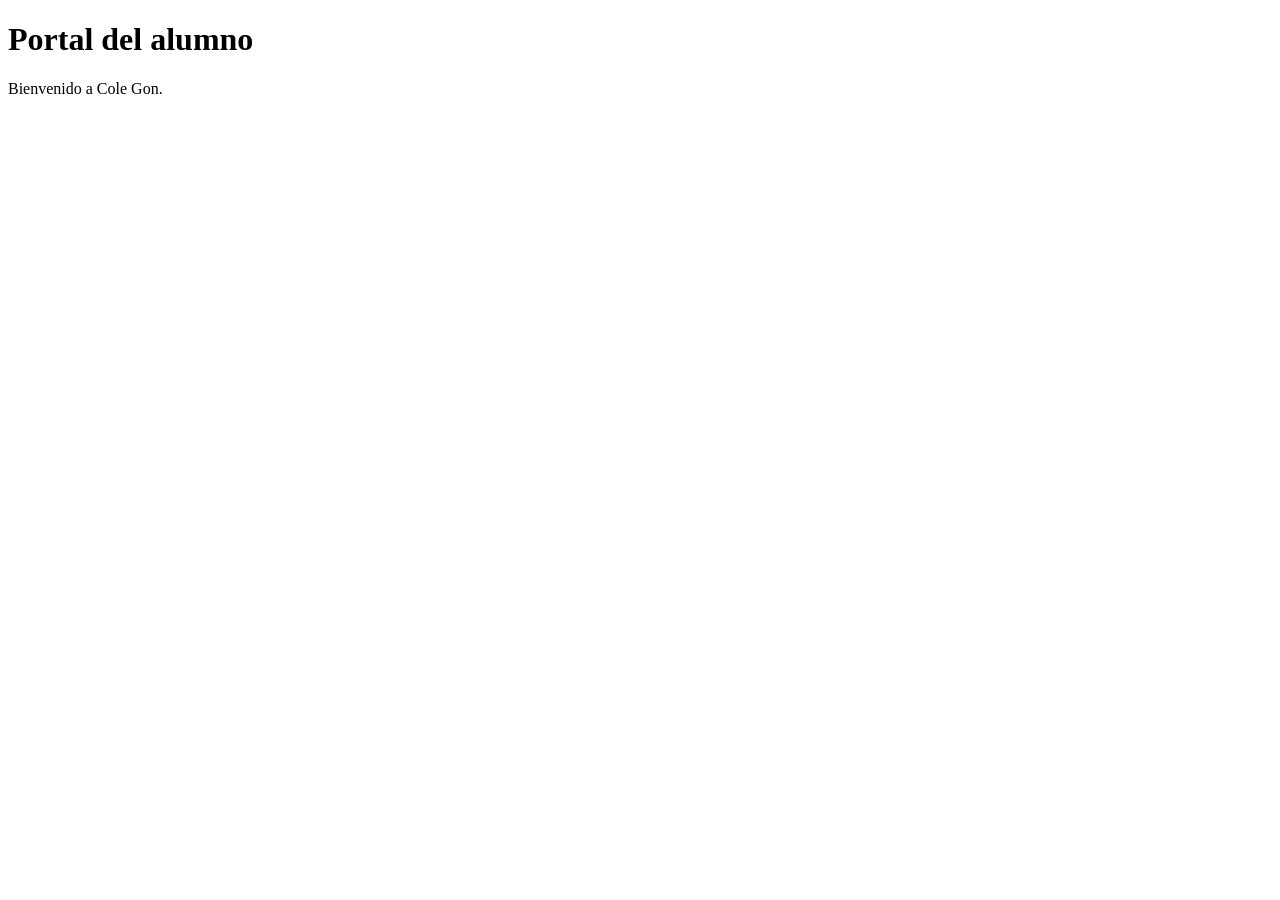
==== alumno.html @ f62ea546 "Add alumno.html for student portal" ====
<!DOCTYPE html>
<html lang="es">
<head>
  <meta charset="UTF-8">
  <meta name="viewport" content="width=device-width, initial-scale=1.0">
  <title>Portal Alumno - Cole Gon</title>
</head>
<body>

  <h1>Portal del alumno</h1>
  <p>Bienvenido a Cole Gon.</p>

</body>
</html>
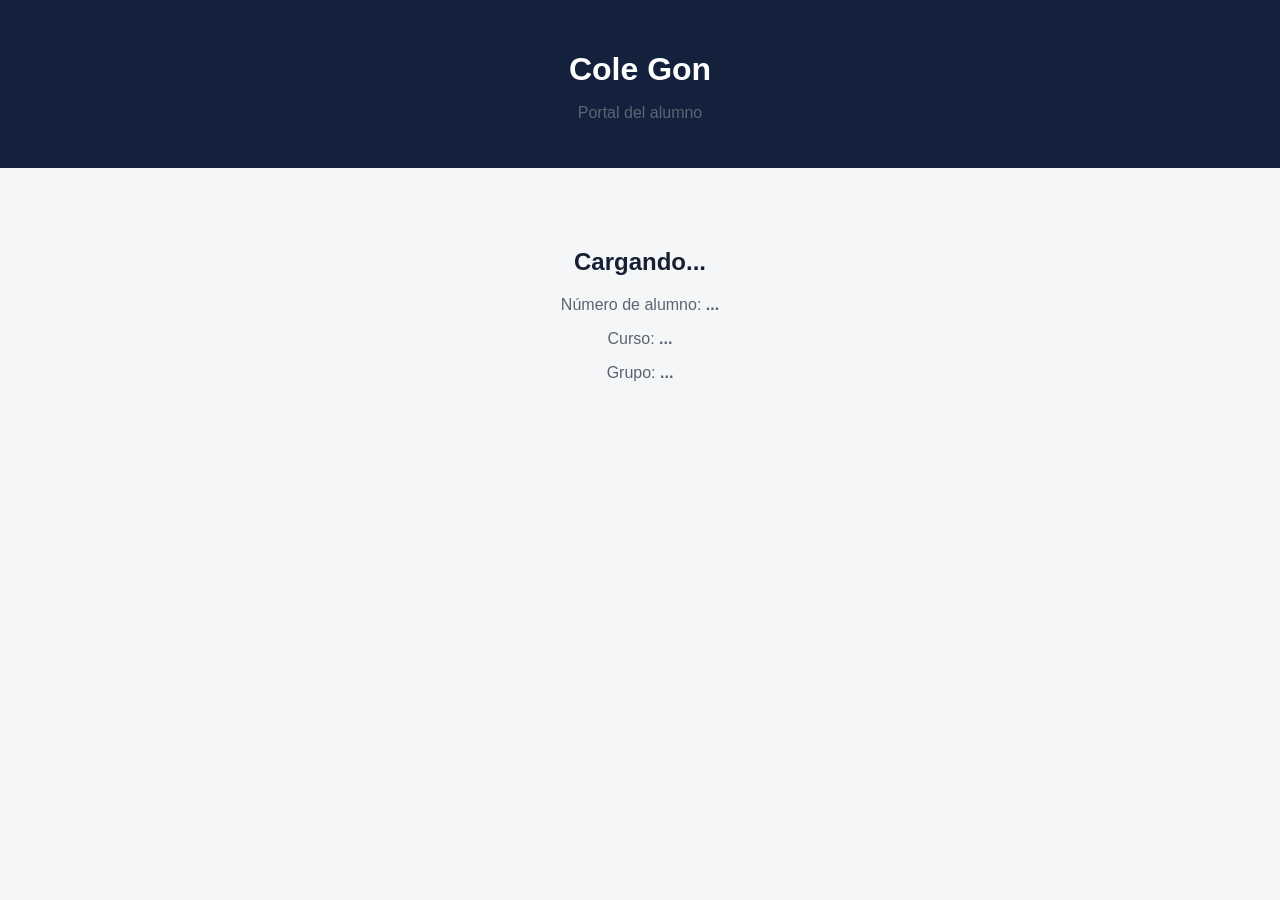
==== commit 997662a1: "Refactor alumno.html structure and content" ====
--- a/alumno.html
+++ b/alumno.html
@@ -4,11 +4,39 @@
   <meta charset="UTF-8">
   <meta name="viewport" content="width=device-width, initial-scale=1.0">
   <title>Portal Alumno - Cole Gon</title>
+
+  <link rel="stylesheet" href="style.css">
 </head>
+
 <body>
 
-  <h1>Portal del alumno</h1>
-  <p>Bienvenido a Cole Gon.</p>
+  <header>
+    <h1>Cole Gon</h1>
+    <p>Portal del alumno</p>
+  </header>
+
+  <main>
+
+    <h2 id="nombre-alumno">Cargando...</h2>
+
+    <p>
+      Número de alumno:
+      <strong id="numero-alumno">...</strong>
+    </p>
+
+    <p>
+      Curso:
+      <strong id="curso-alumno">...</strong>
+    </p>
+
+    <p>
+      Grupo:
+      <strong id="grupo-alumno">...</strong>
+    </p>
+
+  </main>
+
+  <script src="alumno.js"></script>
 
 </body>
 </html>
--- a/style.css
+++ b/style.css
@@ -0,0 +1,32 @@
+* {
+  box-sizing: border-box;
+}
+
+body {
+  margin: 0;
+  font-family: Arial, sans-serif;
+  background: #f4f6f8;
+  color: #172033;
+}
+
+header {
+  background: #14213d;
+  color: white;
+  padding: 30px 20px;
+  text-align: center;
+}
+
+main {
+  max-width: 900px;
+  margin: 40px auto;
+  padding: 20px;
+  text-align: center;
+}
+
+h1 {
+  margin-bottom: 10px;
+}
+
+p {
+  color: #5b6472;
+}
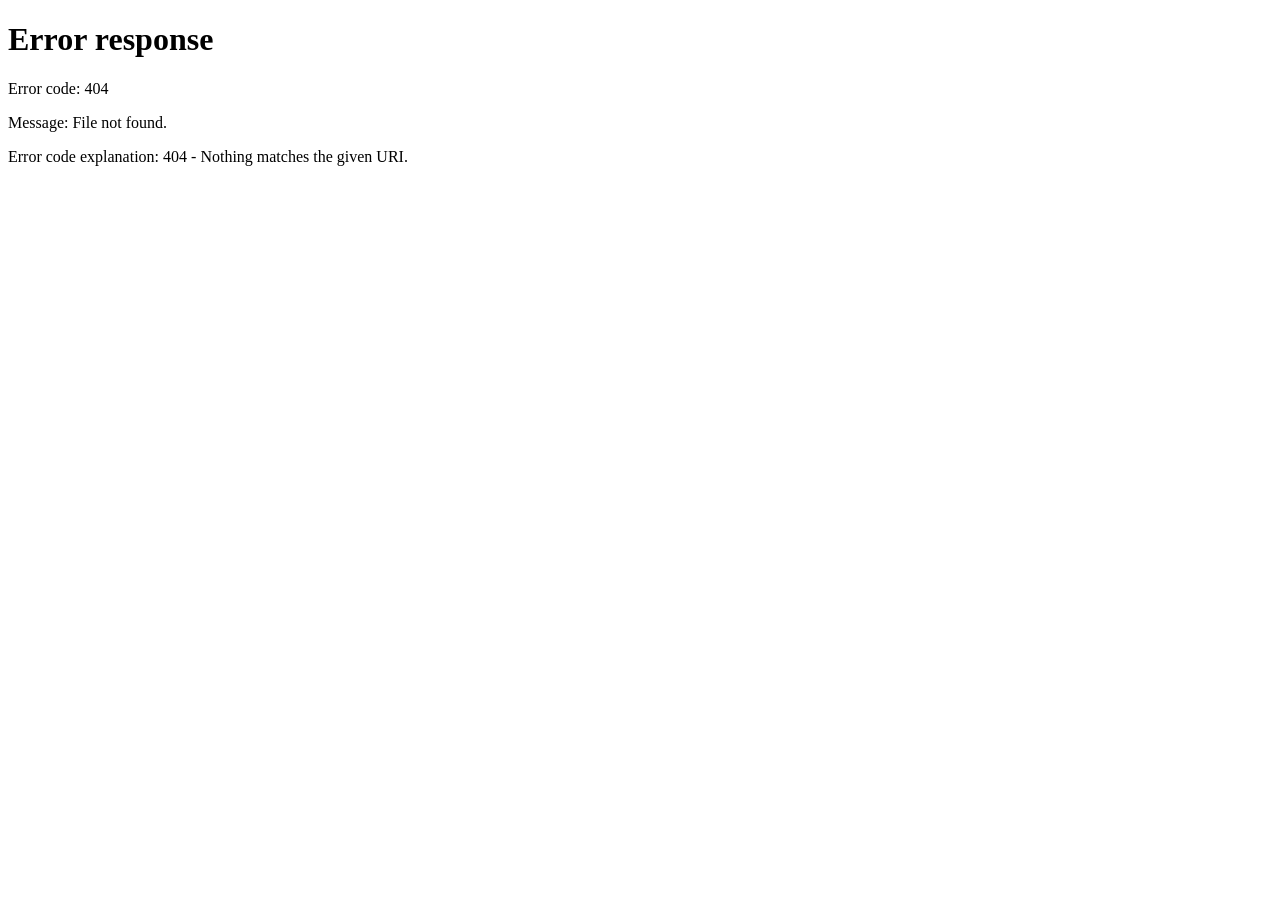
==== commit e3bb6ee9: "Update alumno.html" ====
--- a/alumno.html
+++ b/alumno.html
@@ -34,6 +34,20 @@
       <strong id="grupo-alumno">...</strong>
     </p>
 
+    <hr>
+
+    <h2>Tareas</h2>
+    <div id="tareas">
+      <p>Cargando tareas...</p>
+    </div>
+
+    <hr>
+
+    <h2>Avisos</h2>
+    <div id="avisos">
+      <p>Cargando avisos...</p>
+    </div>
+
   </main>
 
   <script src="alumno.js"></script>
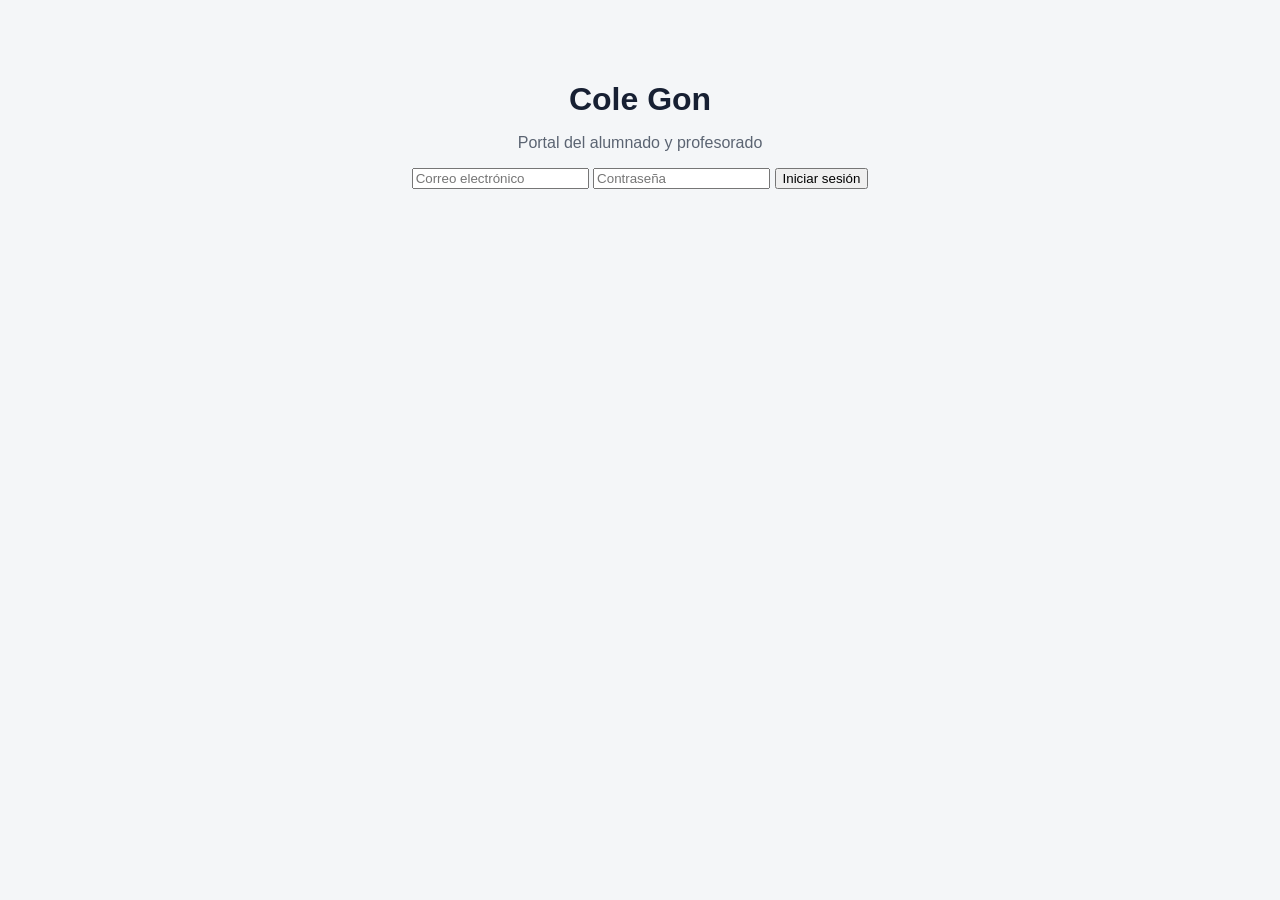
==== commit c3ffd11b: "Update alumno.html" ====
--- a/alumno.html
+++ b/alumno.html
@@ -4,7 +4,6 @@
   <meta charset="UTF-8">
   <meta name="viewport" content="width=device-width, initial-scale=1.0">
   <title>Portal Alumno - Cole Gon</title>
-
   <link rel="stylesheet" href="style.css">
 </head>
 
@@ -17,36 +16,56 @@
 
   <main>
 
-    <h2 id="nombre-alumno">Cargando...</h2>
+    <button id="cerrar-sesion">
+      Cerrar sesión
+    </button>
 
-    <p>
-      Número de alumno:
-      <strong id="numero-alumno">...</strong>
-    </p>
+    <section>
 
-    <p>
-      Curso:
-      <strong id="curso-alumno">...</strong>
-    </p>
+      <h2 id="nombre-alumno">
+        Cargando...
+      </h2>
 
-    <p>
-      Grupo:
-      <strong id="grupo-alumno">...</strong>
-    </p>
+      <p>
+        <strong>Número de alumno:</strong>
+        <span id="numero-alumno">...</span>
+      </p>
+
+      <p>
+        <strong>Curso:</strong>
+        <span id="curso-alumno">...</span>
+      </p>
+
+      <p>
+        <strong>Grupo:</strong>
+        <span id="grupo-alumno">...</span>
+      </p>
+
+    </section>
 
     <hr>
 
-    <h2>Tareas</h2>
-    <div id="tareas">
-      <p>Cargando tareas...</p>
-    </div>
+    <section>
+
+      <h2>📚 Tareas pendientes</h2>
+
+      <div id="tareas">
+        <p>Cargando tareas...</p>
+      </div>
+
+    </section>
 
     <hr>
 
-    <h2>Avisos</h2>
-    <div id="avisos">
-      <p>Cargando avisos...</p>
-    </div>
+    <section>
+
+      <h2>📢 Avisos</h2>
+
+      <div id="avisos">
+        <p>Cargando avisos...</p>
+      </div>
+
+    </section>
 
   </main>
 
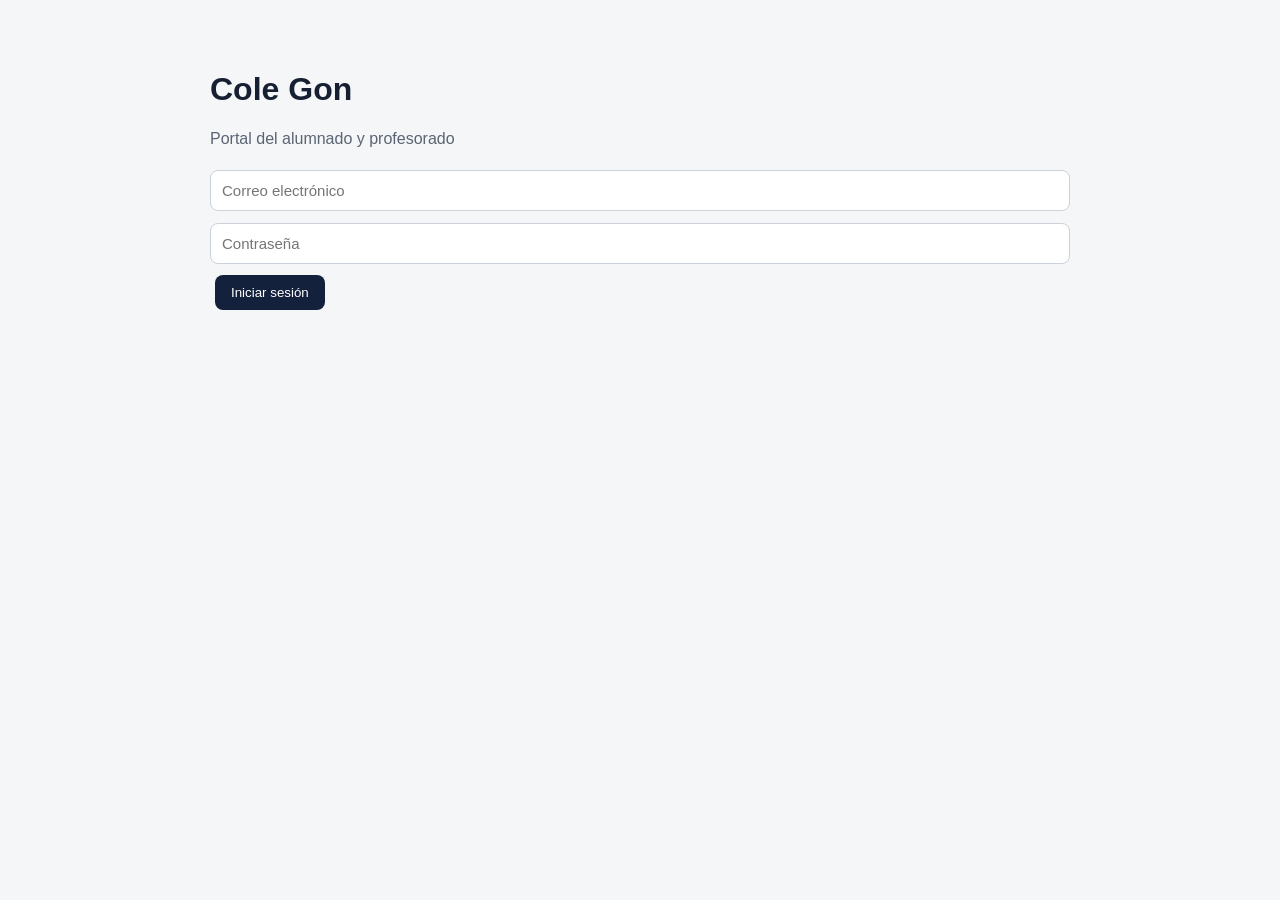
==== commit 68eaa583: "Update alumno.html" ====
--- a/alumno.html
+++ b/alumno.html
@@ -11,7 +11,7 @@
 
   <header>
     <h1>Cole Gon</h1>
-    <p>Portal del alumno</p>
+    <p>Portal del alumnado</p>
   </header>
 
   <main>
@@ -22,9 +22,11 @@
 
     <section>
 
-      <h2 id="nombre-alumno">
+      <h2>👋 Bienvenido/a</h2>
+
+      <h3 id="nombre-alumno">
         Cargando...
-      </h2>
+      </h3>
 
       <p>
         <strong>Número de alumno:</strong>
@@ -43,8 +45,6 @@
 
     </section>
 
-    <hr>
-
     <section>
 
       <h2>📚 Tareas pendientes</h2>
@@ -54,8 +54,6 @@
       </div>
 
     </section>
-
-    <hr>
 
     <section>
 
--- a/style.css
+++ b/style.css
@@ -12,21 +12,92 @@
 header {
   background: #14213d;
   color: white;
-  padding: 30px 20px;
+  padding: 28px 20px;
   text-align: center;
+}
+
+header h1 {
+  margin: 0 0 6px;
+}
+
+header p {
+  margin: 0;
+  color: #dbe2ef;
 }
 
 main {
   max-width: 900px;
-  margin: 40px auto;
+  margin: 30px auto;
   padding: 20px;
-  text-align: center;
 }
 
-h1 {
-  margin-bottom: 10px;
+section {
+  background: white;
+  padding: 22px;
+  margin-bottom: 22px;
+  border-radius: 14px;
+  box-shadow: 0 3px 12px rgba(0, 0, 0, 0.08);
+}
+
+h2 {
+  margin-top: 0;
+}
+
+h3 {
+  margin-bottom: 8px;
 }
 
 p {
   color: #5b6472;
 }
+
+button {
+  background: #14213d;
+  color: white;
+  border: none;
+  padding: 10px 16px;
+  border-radius: 8px;
+  cursor: pointer;
+  margin: 5px;
+}
+
+button:hover {
+  opacity: 0.9;
+}
+
+input,
+textarea,
+select {
+  width: 100%;
+  padding: 11px;
+  margin: 6px 0;
+  border: 1px solid #ccd2da;
+  border-radius: 8px;
+  font-size: 15px;
+}
+
+textarea {
+  min-height: 90px;
+  resize: vertical;
+}
+
+hr {
+  border: none;
+  border-top: 1px solid #e1e5ea;
+  margin: 25px 0;
+}
+
+#cerrar-sesion {
+  float: right;
+  background: #8b1e2d;
+}
+
+#tareas > div,
+#avisos > div {
+  padding: 16px 0;
+}
+
+#tareas h3,
+#avisos h3 {
+  color: #14213d;
+}
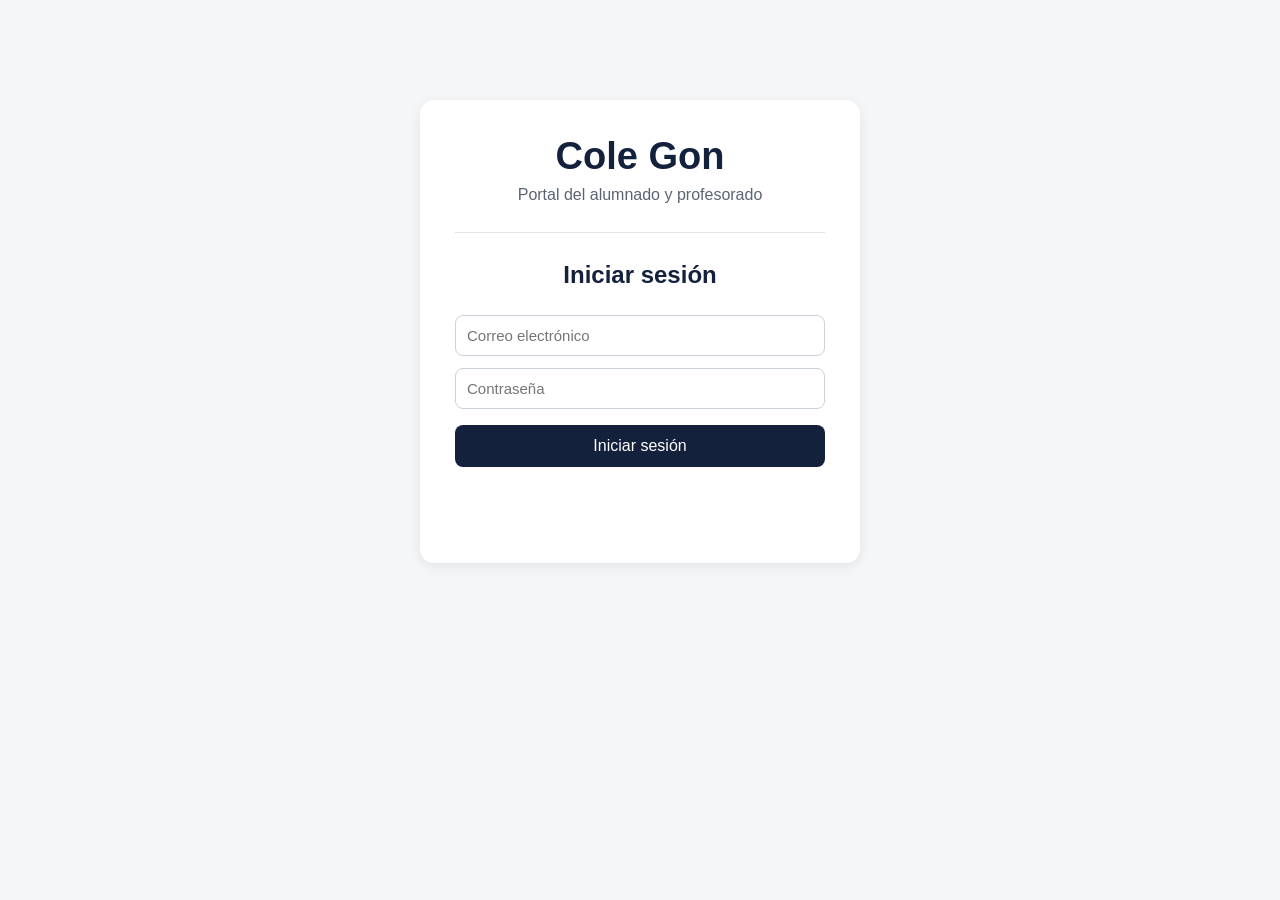
==== commit 02d227fe: "Update alumno.html" ====
--- a/alumno.html
+++ b/alumno.html
@@ -1,24 +1,36 @@
 <!DOCTYPE html>
 <html lang="es">
+
 <head>
   <meta charset="UTF-8">
   <meta name="viewport" content="width=device-width, initial-scale=1.0">
+
   <title>Portal Alumno - Cole Gon</title>
+
   <link rel="stylesheet" href="style.css">
 </head>
 
 <body>
 
   <header>
+
     <h1>Cole Gon</h1>
-    <p>Portal del alumnado</p>
+
+    <p>
+      Portal del alumnado
+    </p>
+
   </header>
+
 
   <main>
 
     <button id="cerrar-sesion">
       Cerrar sesión
     </button>
+
+
+    <!-- DATOS DEL ALUMNO -->
 
     <section>
 
@@ -45,29 +57,45 @@
 
     </section>
 
+
+    <!-- TAREAS -->
+
     <section>
 
       <h2>📚 Tareas pendientes</h2>
 
       <div id="tareas">
-        <p>Cargando tareas...</p>
+
+        <p>
+          Cargando tareas...
+        </p>
+
       </div>
 
     </section>
+
+
+    <!-- AVISOS -->
 
     <section>
 
       <h2>📢 Avisos</h2>
 
       <div id="avisos">
-        <p>Cargando avisos...</p>
+
+        <p>
+          Cargando avisos...
+        </p>
+
       </div>
 
     </section>
 
   </main>
 
+
   <script src="alumno.js"></script>
 
 </body>
+
 </html>
--- a/style.css
+++ b/style.css
@@ -9,6 +9,11 @@
   color: #172033;
 }
 
+
+/* =========================
+   CABECERA
+========================= */
+
 header {
   background: #14213d;
   color: white;
@@ -24,6 +29,11 @@
   margin: 0;
   color: #dbe2ef;
 }
+
+
+/* =========================
+   CONTENIDO
+========================= */
 
 main {
   max-width: 900px;
@@ -51,19 +61,45 @@
   color: #5b6472;
 }
 
-button {
-  background: #14213d;
-  color: white;
-  border: none;
-  padding: 10px 16px;
-  border-radius: 8px;
-  cursor: pointer;
-  margin: 5px;
-}
-
-button:hover {
-  opacity: 0.9;
-}
+
+/* =========================
+   PANTALLA DE INICIO
+========================= */
+
+.login-container {
+  max-width: 480px;
+  margin: 80px auto;
+  padding: 20px;
+}
+
+.login-container section {
+  padding: 35px;
+  text-align: center;
+}
+
+.login-container h1 {
+  margin: 0;
+  color: #14213d;
+  font-size: 38px;
+}
+
+.login-container h2 {
+  color: #14213d;
+  margin-bottom: 20px;
+}
+
+.login-container p {
+  margin-top: 8px;
+}
+
+.login-container hr {
+  margin: 28px 0;
+}
+
+
+/* =========================
+   FORMULARIOS
+========================= */
 
 input,
 textarea,
@@ -74,12 +110,62 @@
   border: 1px solid #ccd2da;
   border-radius: 8px;
   font-size: 15px;
+  font-family: Arial, sans-serif;
+}
+
+input:focus,
+textarea:focus,
+select:focus {
+  outline: none;
+  border-color: #14213d;
 }
 
 textarea {
   min-height: 90px;
   resize: vertical;
 }
+
+
+/* =========================
+   BOTONES
+========================= */
+
+button {
+  background: #14213d;
+  color: white;
+  border: none;
+  padding: 10px 16px;
+  border-radius: 8px;
+  cursor: pointer;
+  margin: 5px;
+  font-size: 15px;
+}
+
+button:hover {
+  opacity: 0.9;
+}
+
+.login-container button {
+  width: 100%;
+  margin: 10px 0;
+  padding: 12px;
+  font-size: 16px;
+}
+
+
+/* =========================
+   MENSAJES
+========================= */
+
+#mensaje {
+  min-height: 20px;
+  margin-top: 15px;
+}
+
+
+/* =========================
+   SEPARADORES
+========================= */
 
 hr {
   border: none;
@@ -87,17 +173,110 @@
   margin: 25px 0;
 }
 
+
+/* =========================
+   CERRAR SESIÓN
+========================= */
+
 #cerrar-sesion {
   float: right;
   background: #8b1e2d;
 }
 
-#tareas > div,
+
+/* =========================
+   TAREAS
+========================= */
+
+#tareas > div {
+  padding: 16px 0;
+}
+
+#tareas h3 {
+  color: #14213d;
+}
+
+.tarea-item {
+  background: #f8fafc;
+  border: 1px solid #e1e5ea;
+  border-radius: 12px;
+  padding: 18px;
+  margin-bottom: 14px;
+}
+
+.tarea-item h3 {
+  margin-top: 0;
+  margin-bottom: 12px;
+  color: #14213d;
+}
+
+.tarea-item p {
+  margin: 8px 0;
+}
+
+.estado-pendiente {
+  display: inline-block;
+  background: #fff3cd;
+  color: #856404;
+  padding: 4px 9px;
+  border-radius: 6px;
+  font-weight: bold;
+  font-size: 14px;
+}
+
+
+/* =========================
+   AVISOS
+========================= */
+
 #avisos > div {
-  padding: 16px 0;
-}
-
-#tareas h3,
-#avisos h3 {
-  color: #14213d;
-}
+  background: #f8fafc;
+  border: 1px solid #e1e5ea;
+  border-radius: 12px;
+  padding: 18px;
+  margin-bottom: 14px;
+}
+
+#avisos > div h3 {
+  margin-top: 0;
+  color: #14213d;
+}
+
+#avisos > div p {
+  margin: 8px 0;
+}
+
+#avisos > div hr {
+  display: none;
+}
+
+
+/* =========================
+   MÓVILES
+========================= */
+
+@media (max-width: 600px) {
+
+  .login-container {
+    margin: 30px auto;
+    padding: 12px;
+  }
+
+  .login-container section {
+    padding: 25px 18px;
+  }
+
+  .login-container h1 {
+    font-size: 32px;
+  }
+
+  main {
+    margin: 15px auto;
+    padding: 12px;
+  }
+
+  section {
+    padding: 18px;
+  }
+
+}s
